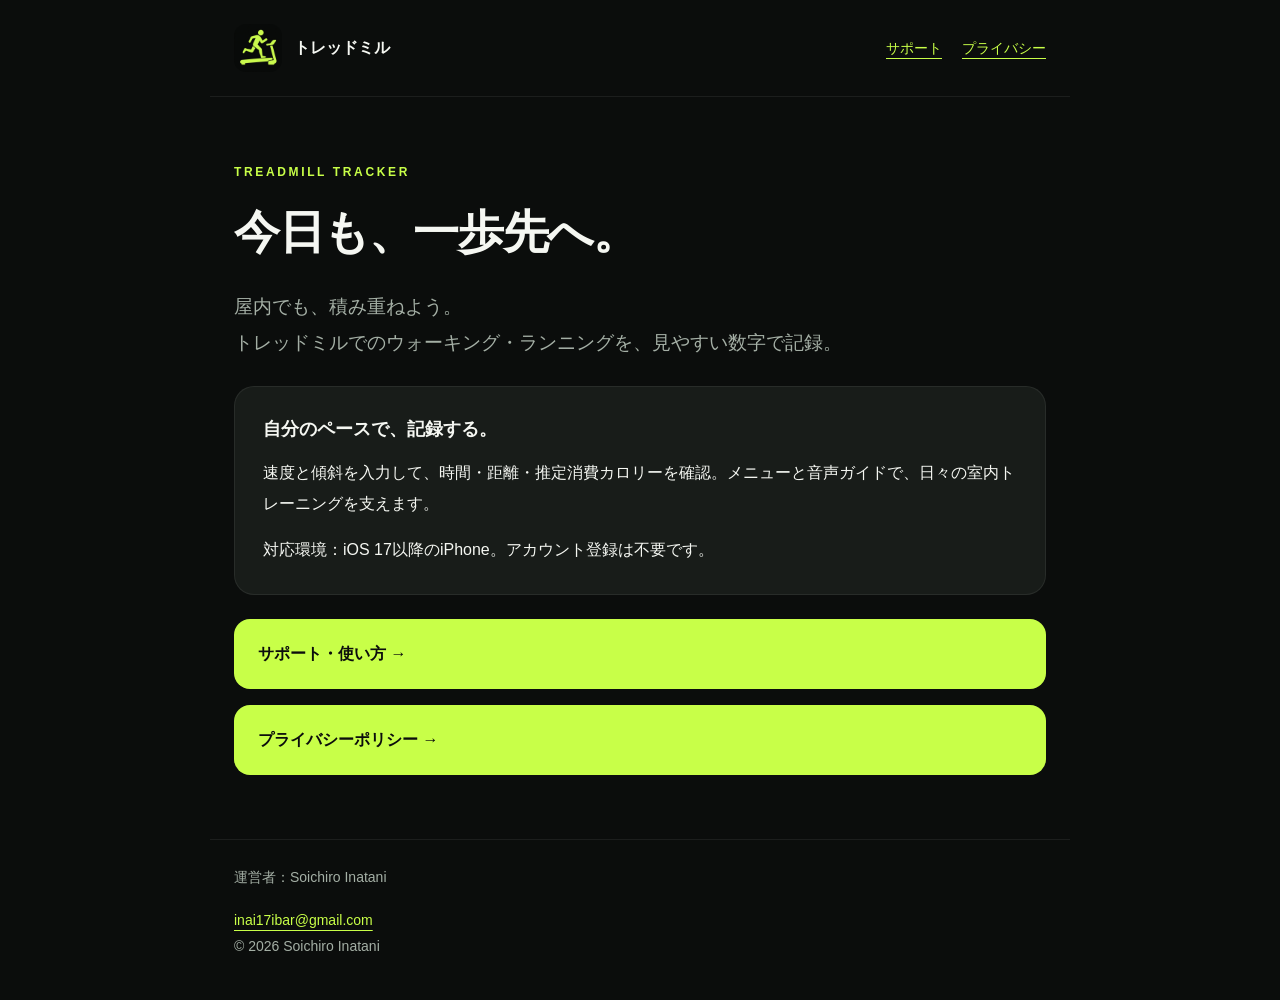
==== docs/index.html @ 9da5dac7 "feat: prepare App Store metadata and public support pages" ====
<!doctype html>
<html lang="ja">
<head>
  <meta charset="utf-8">
  <meta name="viewport" content="width=device-width, initial-scale=1">
  <meta name="color-scheme" content="dark">
  <meta name="description" content="トレッドミルのサポートとプライバシー情報。屋内ウォーキング・ランニングの記録に。">
  <title>今日も、一歩先へ。 | トレッドミル</title>
  <link rel="canonical" href="https://inai17ibar.github.io/treadmill-tracker-ios/index.html">
  <link rel="icon" href="icon.png" type="image/png">
  <link rel="stylesheet" href="style.css">
</head>
<body>
  <a class="skip" href="#main">本文へ</a>
  <header><a class="brand" href="index.html"><img src="icon.png" alt="" width="48" height="48">トレッドミル</a>
  <nav aria-label="メインメニュー"><a href="support.html">サポート</a><a href="privacy.html">プライバシー</a></nav></header>
  <main id="main"><p class="eyebrow">TREADMILL TRACKER</p><h1>今日も、一歩先へ。</h1>
<p class="lead">屋内でも、積み重ねよう。<br>トレッドミルでのウォーキング・ランニングを、見やすい数字で記録。</p>
<section><h2>自分のペースで、記録する。</h2><p>速度と傾斜を入力して、時間・距離・推定消費カロリーを確認。メニューと音声ガイドで、日々の室内トレーニングを支えます。</p><p>対応環境：iOS 17以降のiPhone。アカウント登録は不要です。</p></section>
<div class="links"><a href="support.html">サポート・使い方 →</a><a href="privacy.html">プライバシーポリシー →</a></div>
</main>
  <footer><p>運営者：Soichiro Inatani</p><a href="mailto:inai17ibar@gmail.com">inai17ibar@gmail.com</a>
  <p>© 2026 Soichiro Inatani</p></footer>
</body>
</html>
---- docs/style.css ----
:root{color-scheme:dark;--bg:#0b0d0c;--panel:#181c19;--text:#f5f7f2;--muted:#a4afa5;--lime:#c8ff48}*{box-sizing:border-box}body{margin:0;background:var(--bg);color:var(--text);font-family:-apple-system,BlinkMacSystemFont,"Hiragino Kaku Gothic ProN","Noto Sans JP",sans-serif;line-height:1.9;overflow-wrap:anywhere}header,main,footer{max-width:860px;margin:auto;padding:24px}header{display:flex;align-items:center;justify-content:space-between;gap:24px;border-bottom:1px solid #ffffff12}.brand{display:flex;align-items:center;gap:12px;font-weight:750;text-decoration:none;color:var(--text)}.brand img{border-radius:12px}nav{display:flex;gap:20px;font-size:.875rem}a{color:var(--lime);text-underline-offset:5px}a:hover{text-decoration-thickness:2px}a:focus-visible{outline:3px solid var(--lime);outline-offset:5px;border-radius:3px}main{padding-top:64px;padding-bottom:64px}.eyebrow{font-size:.75rem;letter-spacing:.22em;color:var(--lime);font-weight:750}h1{font-size:clamp(1.75rem,5vw,2.9rem);line-height:1.4;margin:16px 0 24px;letter-spacing:-.03em}h2{font-size:1.15rem;line-height:1.5;margin:0 0 16px}section{background:var(--panel);border:1px solid #ffffff12;border-radius:20px;padding:28px;margin-top:24px}p{margin:0 0 16px}p:last-child{margin-bottom:0}.updated,footer{color:var(--muted);font-size:.875rem}.lead{font-size:1.2rem;color:var(--muted)}.links{display:grid;gap:16px;margin-top:24px}.links a{padding:20px 24px;border-radius:16px;background:var(--lime);color:var(--bg);font-weight:700;text-decoration:none}footer{border-top:1px solid #ffffff12;padding-bottom:40px}.skip{position:absolute;top:-100px;left:16px;padding:12px;background:var(--lime);color:var(--bg)}.skip:focus{top:12px}@media(max-width:540px){header{align-items:flex-start;flex-direction:column;gap:16px}header,main,footer{padding-left:20px;padding-right:20px}main{padding-top:36px}section{padding:22px}}
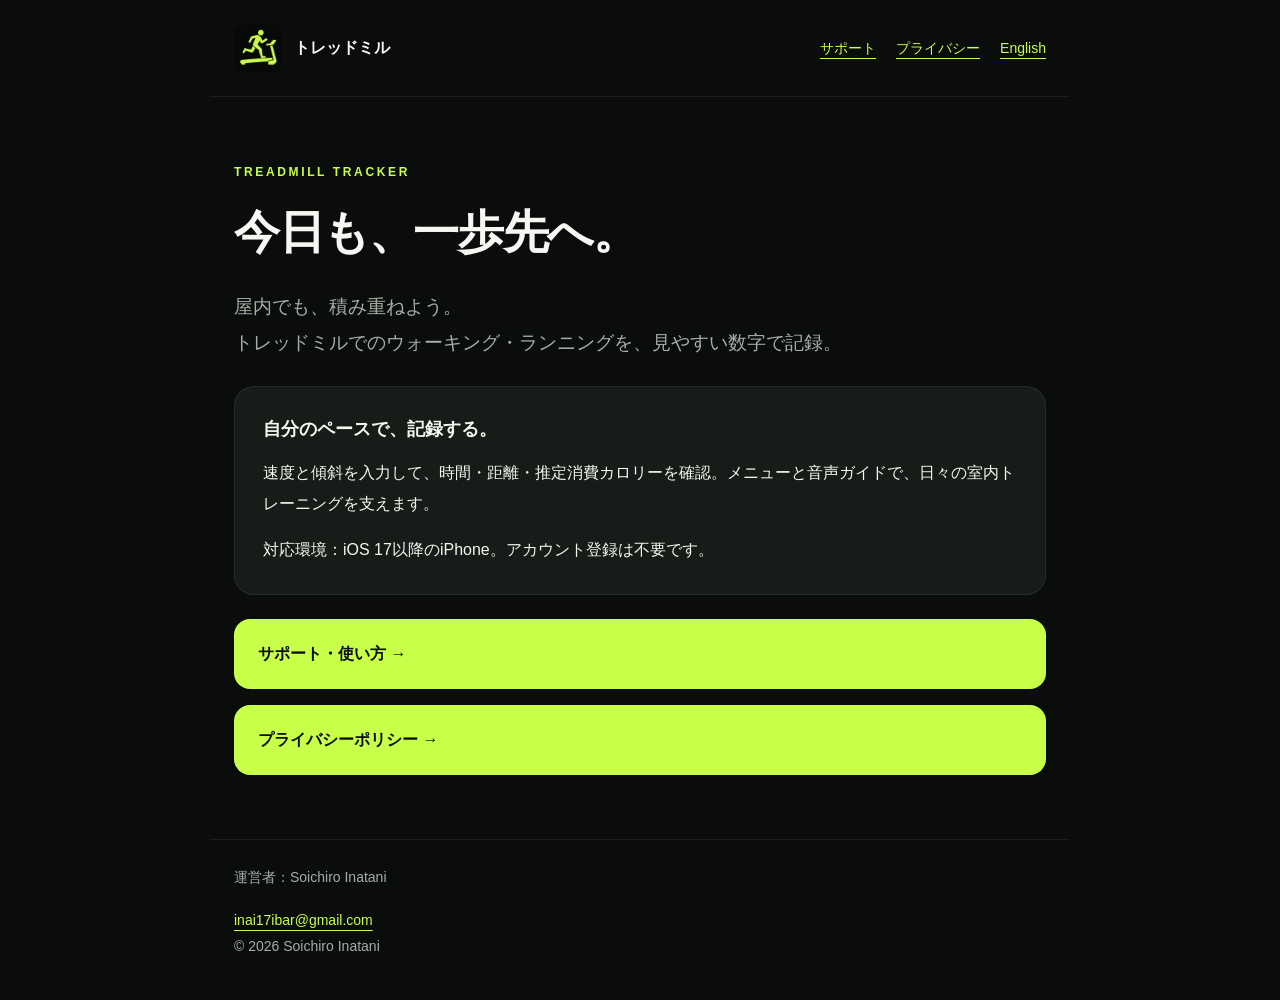
==== commit 87f7dad6: "Add English localization and international store assets" ====
--- a/docs/index.html
+++ b/docs/index.html
@@ -7,18 +7,18 @@
   <meta name="description" content="トレッドミルのサポートとプライバシー情報。屋内ウォーキング・ランニングの記録に。">
   <title>今日も、一歩先へ。 | トレッドミル</title>
   <link rel="canonical" href="https://inai17ibar.github.io/treadmill-tracker-ios/index.html">
+  <link rel="alternate" hreflang="ja" href="https://inai17ibar.github.io/treadmill-tracker-ios/index.html">
+  <link rel="alternate" hreflang="en" href="https://inai17ibar.github.io/treadmill-tracker-ios/en/index.html">
   <link rel="icon" href="icon.png" type="image/png">
   <link rel="stylesheet" href="style.css">
 </head>
 <body>
   <a class="skip" href="#main">本文へ</a>
   <header><a class="brand" href="index.html"><img src="icon.png" alt="" width="48" height="48">トレッドミル</a>
-  <nav aria-label="メインメニュー"><a href="support.html">サポート</a><a href="privacy.html">プライバシー</a></nav></header>
-  <main id="main"><p class="eyebrow">TREADMILL TRACKER</p><h1>今日も、一歩先へ。</h1>
-<p class="lead">屋内でも、積み重ねよう。<br>トレッドミルでのウォーキング・ランニングを、見やすい数字で記録。</p>
+  <nav aria-label="メインメニュー"><a href="support.html">サポート</a><a href="privacy.html">プライバシー</a><a href="en/index.html" lang="en">English</a></nav></header>
+  <main id="main"><p class="eyebrow">TREADMILL TRACKER</p><h1>今日も、一歩先へ。</h1><p class="lead">屋内でも、積み重ねよう。<br>トレッドミルでのウォーキング・ランニングを、見やすい数字で記録。</p>
 <section><h2>自分のペースで、記録する。</h2><p>速度と傾斜を入力して、時間・距離・推定消費カロリーを確認。メニューと音声ガイドで、日々の室内トレーニングを支えます。</p><p>対応環境：iOS 17以降のiPhone。アカウント登録は不要です。</p></section>
-<div class="links"><a href="support.html">サポート・使い方 →</a><a href="privacy.html">プライバシーポリシー →</a></div>
-</main>
+<div class="links"><a href="support.html">サポート・使い方 →</a><a href="privacy.html">プライバシーポリシー →</a></div></main>
   <footer><p>運営者：Soichiro Inatani</p><a href="mailto:inai17ibar@gmail.com">inai17ibar@gmail.com</a>
   <p>© 2026 Soichiro Inatani</p></footer>
 </body>
